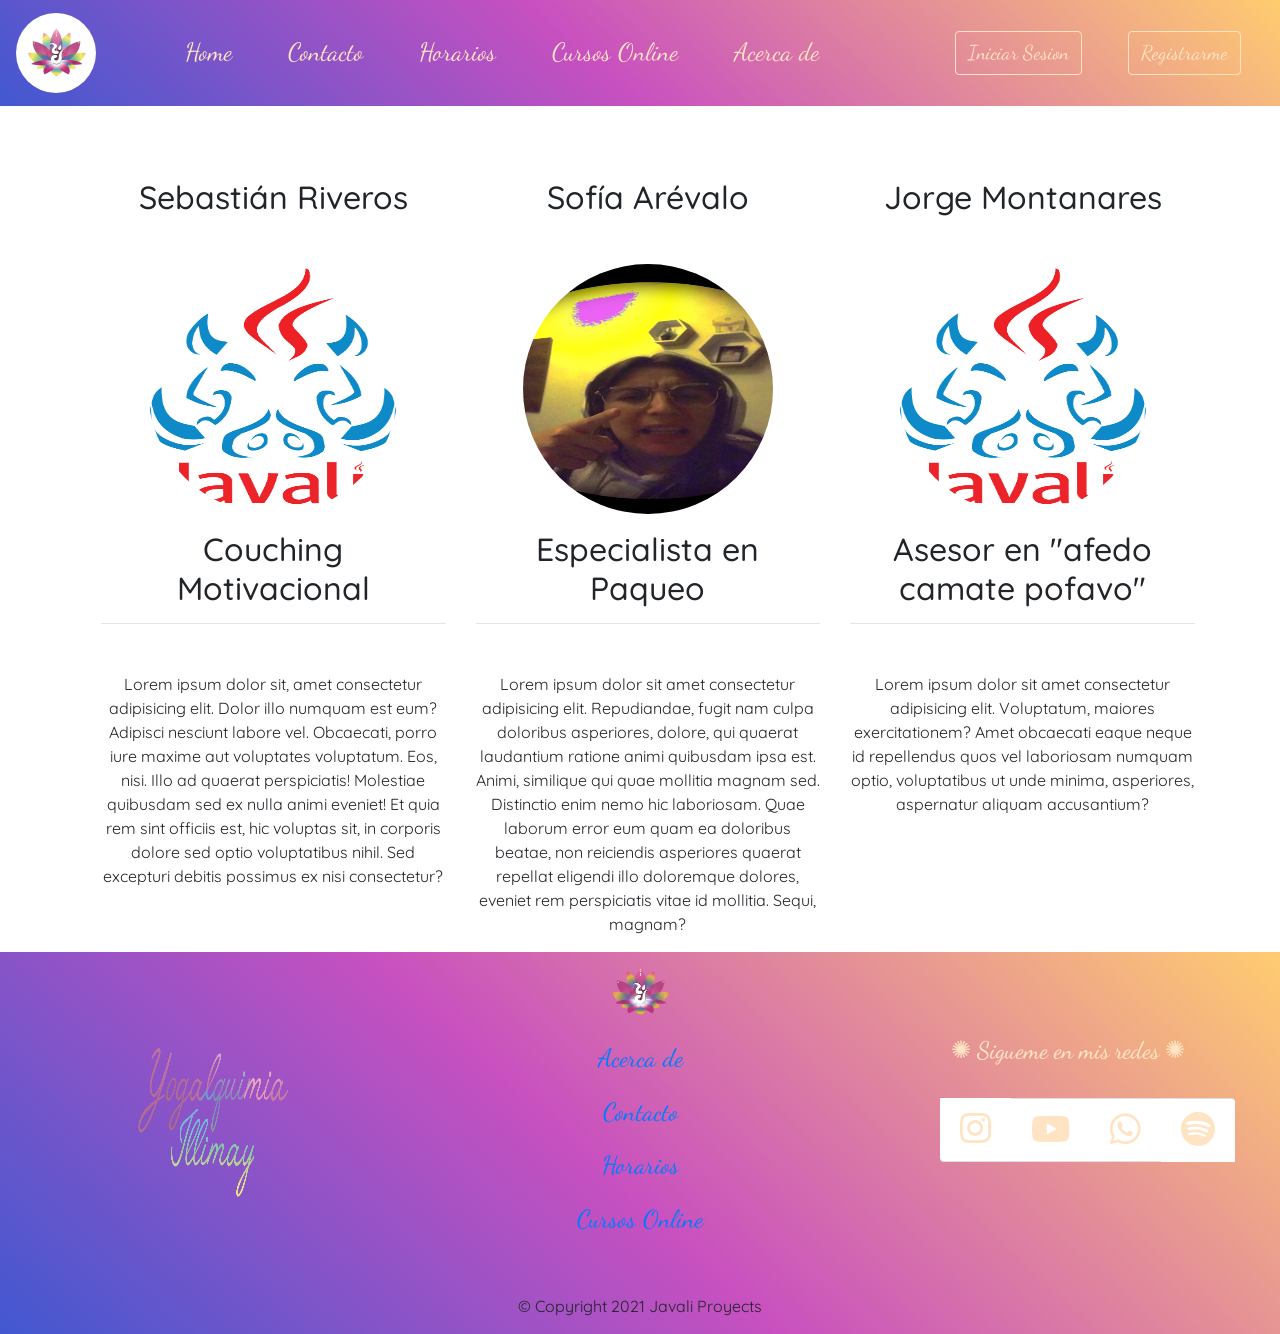
==== acerca-de.html @ bc943024 "carpeta javali + acerca de sin terminar" ====
<!DOCTYPE html>
<html lang="es-cl">

<head>
    <meta charset="UTF-8">
    <meta name="viewport" content="width=device-width, initial-scale=1.0">
    <link
        href="https://fonts.googleapis.com/css2?family=Dancing+Script&family=Josefin+Slab:ital,wght@0,100;0,200;0,300;1,100;1,200&family=Quicksand:wght@300&display=swap"
        rel="stylesheet">
    <!-- Bootstrap CSS -->
    <link rel="stylesheet" href="assets/css/bootstrap.min.css">
    <!-- CSS Propios -->
    <link rel="stylesheet" type="text/css" href="assets/css/style.css">
    <link rel="stylesheet" type="text/css" href="assets/fontawesome-free-5.15.3-web/css/all.css">

    <title>Yoga Alquimista</title>
</head>

<body>
    <!--NAVBAR-->
    <header class="mynav">
        <nav class="navbar navbar-expand-lg ">
            <a class="navbar-brand" href="#">
                <img class="logo" src="assets/images/logo-wh.jpeg" alt="BRAND" height="80px" width="80px">
            </a>
            <button class="navbar-toggler" type="button" data-toggle="collapse" data-target="#navbarSupportedContent"
                aria-controls="navbarSupportedContent" aria-expanded="false" aria-label="Toggle navigation">
                <span class="navbar-toggler-icon"></span>
            </button>

            <div class="collapse navbar-collapse" id="navbarSupportedContent">
                <ul class="navbar-nav mr-auto">
                    <li class="nav-item active">
                        <a class="nav-link a-nav pr-5" href="#">Home<span class="sr-only">(current)</span></a>
                    </li>
                    <li class="nav-item">
                        <a class="nav-link a-nav pr-5" href="#">Contacto</a>
                    </li>
                    <li class="nav-item">
                        <a class="nav-link a-nav pr-5" href="#">Horarios</a>
                    </li>
                    <li class="nav-item">
                        <a class="nav-link a-nav pr-5" href="#">Cursos Online</a>
                    </li>
                    <li class="nav-item">
                        <a class="nav-link a-nav pr-5" href="#">Acerca de</a>
                    </li>
                </ul>
            </div>
            <ul class="navbar-nav mr-auto">
                <li class="nav-item col-6 col-md-auto ">
                    <a href="#" class="nav-link a-nav">
                        <button type="button" class="nav-btn btn btn">Iniciar Sesion</button>
                    </a>
                </li>
                <li class="nav-item col-6 col-md-auto ">
                    <a href="#" class="nav-link a-nav">
                        <button type="button" class="nav-btn btn ">Registrarme</button>
                    </a>
                </li>
            </ul>
        </nav>
    </header>
    <!--FIN NAVBAR-->

    <!--JAVALI-->

    <div class="container">

        <img src="assets/" alt="">



    </div>

    <div class="container circulos">
        <div class="row text-center pl-3">
            <div class="col-md-4 col-lg-4">
                <h2 class="my-5 h2">Sebastián Riveros</h2>
                <img class=" t-img rounded-circle" alt="100x100" height="250px" width="250px"
                    src="assets/images/img javali/javali_web.png" data-holder-rendered="true">

                    <h2 class="m-3">Couching Motivacional</h2>

                <hr class="mb-5" />

                <p>Lorem ipsum dolor sit, amet consectetur adipisicing elit. Dolor illo numquam est eum? Adipisci
                    nesciunt labore vel. Obcaecati, porro iure maxime aut voluptates voluptatum. Eos, nisi. Illo ad
                    quaerat perspiciatis!
                    Molestiae quibusdam sed ex nulla animi eveniet! Et quia rem sint officiis est, hic voluptas sit, in
                    corporis dolore sed optio voluptatibus nihil. Sed excepturi debitis possimus ex nisi consectetur?
                </p>
            </div>
            <div class="col-md-4 col-lg-4">
                <h2 class="my-5 h2">Sofía Arévalo</h2>
                <img class="rounded-circle" alt="100x100" height="250px" width="250px"
                    src="assets/images/img javali/sof-recl.jpeg" data-holder-rendered="true">

                    <h2 class="m-3">Especialista en Paqueo</h2>

                <hr class="mb-5" />

                <p>Lorem ipsum dolor sit amet consectetur adipisicing elit. Repudiandae, fugit nam culpa doloribus
                    asperiores, dolore, qui quaerat laudantium ratione animi quibusdam ipsa est. Animi, similique qui
                    quae mollitia magnam sed.
                    Distinctio enim nemo hic laboriosam. Quae laborum error eum quam ea doloribus beatae, non reiciendis
                    asperiores quaerat repellat eligendi illo doloremque dolores, eveniet rem perspiciatis vitae id
                    mollitia. Sequi, magnam?
                </p>
            </div>
            <div class="col-md-4 col-lg-4">
                <h2 class="my-5 h2">Jorge Montanares</h2>
                <img class="rounded-circle" alt="100x100 "height="250px" width="250px"
                    src="assets/images/img javali/javali_web.png" data-holder-rendered="true">

                    <h2 class="m-3">Asesor en "afedo camate pofavo"</h2>

                <hr class="mb-5" />

                <p>Lorem ipsum dolor sit amet consectetur adipisicing elit. Voluptatum, maiores exercitationem? Amet
                    obcaecati eaque neque id repellendus quos vel laboriosam numquam optio, voluptatibus ut unde minima,
                    asperiores, aspernatur aliquam accusantium?
                </p>


            </div>
        </div>
    </div>


    <!--FIN JAVALI-->

    <!--INICIO FOOTER-->
    <footer class="footer">
        <div class="container">
            <div class="row justify-content-between align-items-center">
                <div class=" col-sm-12 col-md-3 text-center mt-5">
                    <img src="assets/images/Logotipo e Isotipo Yogalquimia Illimay/Tipografia multicolor TRANSPARENTE.png"
                        alt="Tipografia" height="150" width="150">
                </div>
                <div class="col-sm-12 col-md-3 text-center ">
                    <img src="assets/images/Logotipo e Isotipo Yogalquimia Illimay/fondo TRANSPARENTE.png"
                        alt="logo yogalquimia" height="80px" width="80px">
                    <ul class="nav flex-column myul">
                        <li class="nav-item">
                            <a class="nav-link active" href="#">Acerca de </a>
                        </li>
                        <li class="nav-item">
                            <a class="nav-link active" href="#">Contacto</a>
                        </li>
                        <li class="nav-item">
                            <a class="nav-link active" href="#">Horarios </a>
                        </li>
                        <li class="nav-item">
                            <a class="nav-link active" href="#">Cursos Online</a>
                        </li>
                    </ul>
                </div>
                <div class="col-sm-12 col-md-3 text-center ">
                    <h4 class="f-txt pb-4 ">✺ Sigueme en mis redes ✺</h4>
                    <ul class="f-list list-group list-group-horizontal list-group-flush ">
                        <li class="list-group-item"><a href="#"></a><i class="fab fa-instagram micon"></i></li>
                        <li class="list-group-item"><a href="#"></a><i class="fab fa-youtube micon"></i></li>
                        <li class="list-group-item"><a href="#"></a><i class="fab fa-whatsapp micon"></i></li>
                        <li class="list-group-item"><a href="#"></a><i class="fab fa-spotify micon"></i></li>
                    </ul>
                </div>
            </div>
        </div>
        </div>
        <div class="row text-center">
            <div class="col-sm-12 col-md-12 col-lg-12 col-xl-12 mt-5">
                <p class="cprg">© Copyright 2021 Javali Proyects
                </p>
            </div>
    </footer>

    <!--FIN FOOTER-->





    <!-- Javascript Optional -->

    <!-- Jquery first, then Popper.js, then Bootstrap JS -->

    <script src="https://code.jquery.com/jquery-3.5.1.slim.min.js"
        integrity="sha384-DfXdz2htPH0lsSSs5nCTpuj/zy4C+OGpamoFVy38MVBnE+IbbVYUew+OrCXaRkfj"
        crossorigin="anonymous"></script>
    <script src="https://cdn.jsdelivr.net/npm/popper.js@1.16.1/dist/umd/popper.min.js"
        integrity="sha384-9/reFTGAW83EW2RDu2S0VKaIzap3H66lZH81PoYlFhbGU+6BZp6G7niu735Sk7lN"
        crossorigin="anonymous"></script>
    <script src="https://cdn.jsdelivr.net/npm/bootstrap@4.6.0/dist/js/bootstrap.min.js"
        integrity="sha384-+YQ4JLhjyBLPDQt//I+STsc9iw4uQqACwlvpslubQzn4u2UU2UFM80nGisd026JF"
        crossorigin="anonymous"></script>
    <!--Javascrip escritorio-->
    <script src="assets/js/bootstrap.min.js"></script>
</body>

</html>
---- assets/css/style.css ----
body{
    font-family: 'Quicksand', sans-serif;
}


/*NAVBAR*/

.mynav{

    background-color: #4158D0;
    background-image: linear-gradient(43deg, #4158D0 0%, #C850C0 46%, #FFCC70 100%);
     ;
}

.logo{

    border-radius: 50%;
	border-style: 2px solid white;

}

.navbar-nav {

    margin: 0 auto;
    font-family: 'Dancing Script', cursive;
    font-size: 25px;
}

.a-nav{
    color: bisque;

}

.nav-btn{
    color: bisque;
    border-color: bisque;
    font-size: 20px;
    
    
}

/* FIN NAVBAR */

/*EFECTOS*/

li:hover{
    color:aqua ;
     }

a:visited{
    color: bisque;


}
/*--FIN EFECTOS--*/

/*FOOTER*/
footer{

    background-image: linear-gradient(43deg, #4158D0 0%, #C850C0 46%, #FFCC70 100%);
    font-family: 'Dancing Script', cursive;

}

.myul{

    font-size: 25px;
}


.f-txt{

    color: bisque;
    font-family:'Dancing Script', cursive ;
}

/*iconos*/
.micon{ 

    color: bisque;
    font-size: 35px;

}

.cprg{
    
    font-family: 'Quicksand', sans-serif;
}

/*FIN FOOTER*/




/*ACERCA DE*/
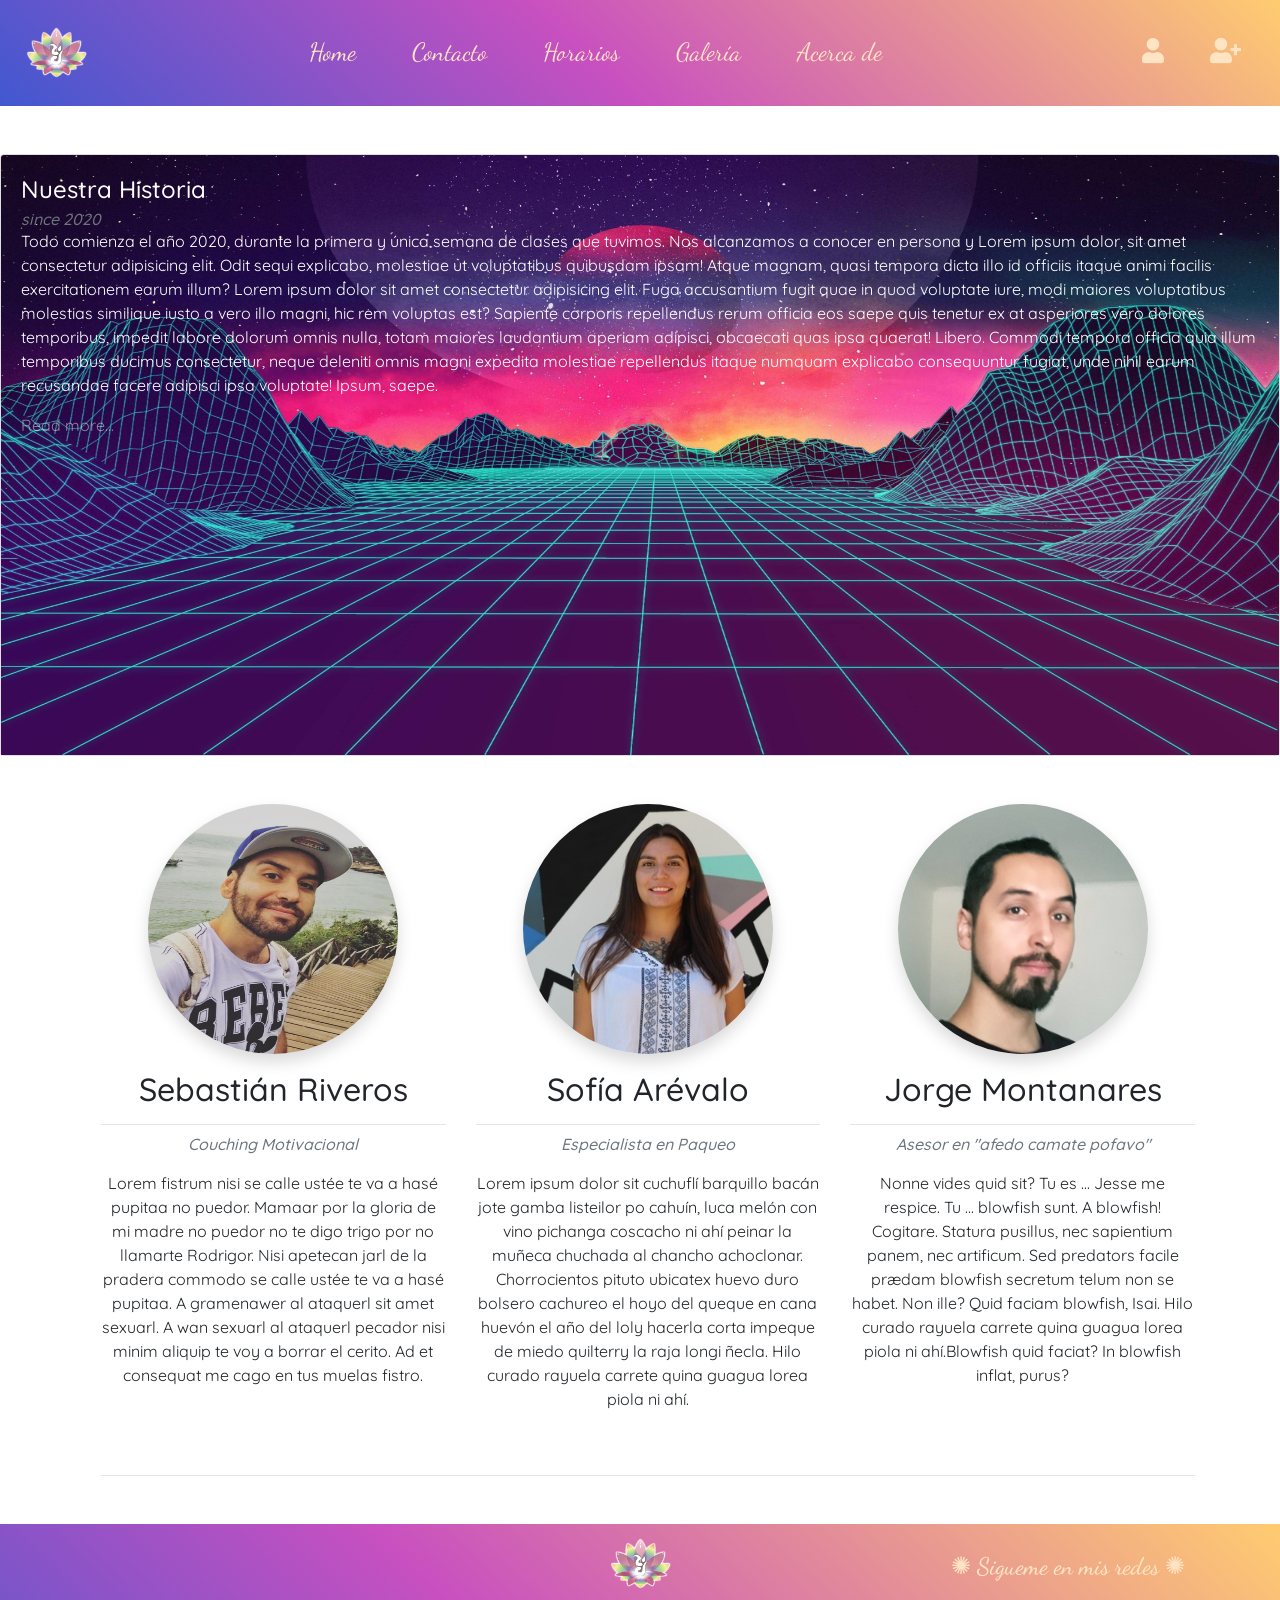
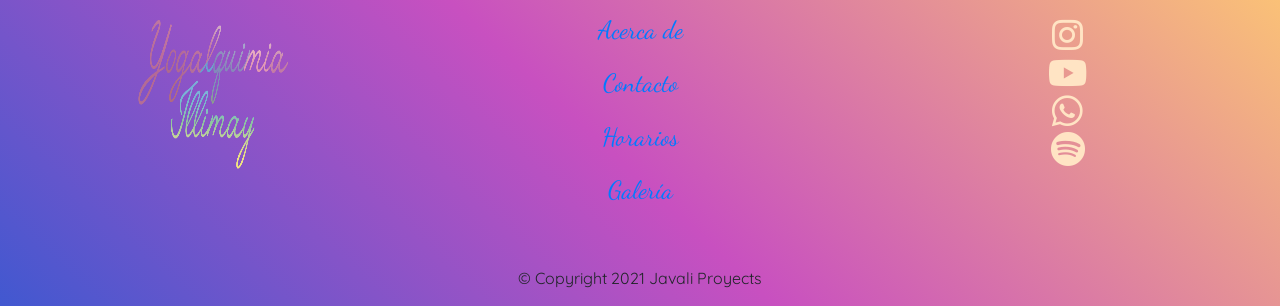
==== commit d187f2d8: "toas toas" ====
--- a/acerca-de.html
+++ b/acerca-de.html
@@ -7,126 +7,153 @@
     <link
         href="https://fonts.googleapis.com/css2?family=Dancing+Script&family=Josefin+Slab:ital,wght@0,100;0,200;0,300;1,100;1,200&family=Quicksand:wght@300&display=swap"
         rel="stylesheet">
+    <link rel="icon" type="image/png"
+        href="assets/images/Logotipo e Isotipo Yogalquimia Illimay/fondo TRANSPARENTE.png" />
     <!-- Bootstrap CSS -->
     <link rel="stylesheet" href="assets/css/bootstrap.min.css">
     <!-- CSS Propios -->
     <link rel="stylesheet" type="text/css" href="assets/css/style.css">
     <link rel="stylesheet" type="text/css" href="assets/fontawesome-free-5.15.3-web/css/all.css">
 
-    <title>Yoga Alquimista</title>
+    <title>Yoga Alquimia</title>
 </head>
 
 <body>
     <!--NAVBAR-->
     <header class="mynav">
         <nav class="navbar navbar-expand-lg ">
-            <a class="navbar-brand" href="#">
-                <img class="logo" src="assets/images/logo-wh.jpeg" alt="BRAND" height="80px" width="80px">
+            <a class="navbar-brand" href="home.html">
+                <img class="logo" src="assets/images/fondo-blanco-borde-blanco.png" alt="BRAND" height="80px" width="80px">
             </a>
             <button class="navbar-toggler" type="button" data-toggle="collapse" data-target="#navbarSupportedContent"
                 aria-controls="navbarSupportedContent" aria-expanded="false" aria-label="Toggle navigation">
-                <span class="navbar-toggler-icon"></span>
+                <span class="navbar-toggler-icon"><i class="fas fa-spa"></i></span>
             </button>
-
             <div class="collapse navbar-collapse" id="navbarSupportedContent">
                 <ul class="navbar-nav mr-auto">
                     <li class="nav-item active">
-                        <a class="nav-link a-nav pr-5" href="#">Home<span class="sr-only">(current)</span></a>
-                    </li>
-                    <li class="nav-item">
-                        <a class="nav-link a-nav pr-5" href="#">Contacto</a>
-                    </li>
-                    <li class="nav-item">
-                        <a class="nav-link a-nav pr-5" href="#">Horarios</a>
-                    </li>
-                    <li class="nav-item">
-                        <a class="nav-link a-nav pr-5" href="#">Cursos Online</a>
-                    </li>
-                    <li class="nav-item">
-                        <a class="nav-link a-nav pr-5" href="#">Acerca de</a>
+                        <a class="nav-link a-nav pr-5" href="home.html">Home<span class="sr-only">(current)</span></a>
+                    </li>
+                    <li class="nav-item">
+                        <a class="nav-link a-nav pr-5" href="contacto.html">Contacto</a>
+                    </li>
+                    <li class="nav-item">
+                        <a class="nav-link a-nav pr-5" href="horario.html">Horarios</a>
+                    </li>
+                    <li class="nav-item">
+                        <a class="nav-link a-nav pr-5" href="gallery.html">Galería</a>
+                    </li>
+                    <li class="nav-item">
+                        <a class="nav-link a-nav pr-5" href="acerca-de.html">Acerca de</a>
                     </li>
                 </ul>
             </div>
-            <ul class="navbar-nav mr-auto">
-                <li class="nav-item col-6 col-md-auto ">
-                    <a href="#" class="nav-link a-nav">
-                        <button type="button" class="nav-btn btn btn">Iniciar Sesion</button>
-                    </a>
-                </li>
-                <li class="nav-item col-6 col-md-auto ">
-                    <a href="#" class="nav-link a-nav">
-                        <button type="button" class="nav-btn btn ">Registrarme</button>
-                    </a>
-                </li>
-            </ul>
+            <div class="d-none d-lg-block d-xl-block">
+                <ul class="navbar-nav mr-auto ">
+                    <li class="nav-item col-6 col-md-auto ">
+                        <a href="#" class="nav-link a-nav">
+                            <i class="fas fa-user"></i>
+                        </a>
+                    </li>
+                    <li class="nav-item col-6 col-md-auto">
+                        <a href="#" class="nav-link a-nav">
+                            <i class="fas fa-user-plus"></i>
+                        </a>
+                    </li>
+                </ul>
+            </div>
         </nav>
     </header>
     <!--FIN NAVBAR-->
 
     <!--JAVALI-->
 
-    <div class="container">
-
-        <img src="assets/" alt="">
-
-
-
+<!--nuestra historia-->
+    <div class="row ">
+        <div class="col-sm-12">
+            <div class="card mt-5">
+                <img class="card-img-top" src="assets/images/img javali/nuestra historia.jpg" alt="paiasje futurista"
+                    height="600px" width="400px">
+                <div class="card-img-overlay">
+                    <h4 class="card-title text-white bold">Nuestra Historia</h4>
+                    <h6 class="card-subtitle text-muted text-white font-italic">since 2020</h6>
+                    <p class="card-text text-white text-wrap d-none d-md-block">Todo comienza el año 2020, durante la
+                        primera y única semana de clases que tuvimos. Nos alcanzamos a conocer en persona y Lorem ipsum
+                        dolor, sit amet consectetur adipisicing elit. Odit sequi explicabo, molestiae ut voluptatibus
+                        quibusdam ipsam! Atque magnam, quasi tempora dicta illo id officiis itaque animi facilis
+                        exercitationem earum illum? Lorem ipsum dolor sit amet consectetur adipisicing elit. Fuga
+                        accusantium fugit quae in quod voluptate iure, modi maiores voluptatibus molestias similique
+                        iusto a vero illo magni, hic rem voluptas est?
+                        Sapiente corporis repellendus rerum officia eos saepe quis tenetur ex at asperiores vero dolores
+                        temporibus, impedit labore dolorum omnis nulla, totam maiores laudantium aperiam adipisci,
+                        obcaecati quas ipsa quaerat! Libero.
+                        Commodi tempora officia quia illum temporibus ducimus consectetur, neque deleniti omnis magni
+                        expedita molestiae repellendus itaque numquam explicabo consequuntur fugiat, unde nihil earum
+                        recusandae facere adipisci ipsa voluptate! Ipsum, saepe.
+                        <o></o>
+                    </p><a href="#" class="card-link text-white-50">Read more...</a>
+                </div>
+            </div>
+        </div>
     </div>
-
-    <div class="container circulos">
+   <!--nuestra historia-->
+
+   <!--squad fotos-->
+    <div class="container circulos mt-5">
         <div class="row text-center pl-3">
             <div class="col-md-4 col-lg-4">
-                <h2 class="my-5 h2">Sebastián Riveros</h2>
-                <img class=" t-img rounded-circle" alt="100x100" height="250px" width="250px"
-                    src="assets/images/img javali/javali_web.png" data-holder-rendered="true">
-
-                    <h2 class="m-3">Couching Motivacional</h2>
-
-                <hr class="mb-5" />
-
-                <p>Lorem ipsum dolor sit, amet consectetur adipisicing elit. Dolor illo numquam est eum? Adipisci
-                    nesciunt labore vel. Obcaecati, porro iure maxime aut voluptates voluptatum. Eos, nisi. Illo ad
-                    quaerat perspiciatis!
-                    Molestiae quibusdam sed ex nulla animi eveniet! Et quia rem sint officiis est, hic voluptas sit, in
-                    corporis dolore sed optio voluptatibus nihil. Sed excepturi debitis possimus ex nisi consectetur?
+                <img class=" t-img rounded-circle shadow " alt="100x100" height="250px" width="250px"
+                    src="assets/images/img javali/seba.jpeg" data-holder-rendered="true">
+
+                <h2 class="m-3">Sebastián Riveros</h2>
+
+                <hr class="mb-3" />
+                <h6 class="card-subtitle text-muted text-white font-italic mb-3">Couching Motivacional</h6>
+                <p>Lorem fistrum nisi se calle ustée te va a hasé pupitaa no puedor. Mamaar por la gloria de mi madre no
+                    puedor no te digo trigo por no llamarte Rodrigor. Nisi apetecan jarl de la pradera commodo se calle
+                    ustée te va a hasé pupitaa. A gramenawer al ataquerl sit amet sexuarl. A wan sexuarl al ataquerl
+                    pecador nisi minim aliquip te voy a borrar el cerito. Ad et consequat me cago en tus muelas fistro.
                 </p>
             </div>
             <div class="col-md-4 col-lg-4">
-                <h2 class="my-5 h2">Sofía Arévalo</h2>
-                <img class="rounded-circle" alt="100x100" height="250px" width="250px"
-                    src="assets/images/img javali/sof-recl.jpeg" data-holder-rendered="true">
-
-                    <h2 class="m-3">Especialista en Paqueo</h2>
-
-                <hr class="mb-5" />
-
-                <p>Lorem ipsum dolor sit amet consectetur adipisicing elit. Repudiandae, fugit nam culpa doloribus
-                    asperiores, dolore, qui quaerat laudantium ratione animi quibusdam ipsa est. Animi, similique qui
-                    quae mollitia magnam sed.
-                    Distinctio enim nemo hic laboriosam. Quae laborum error eum quam ea doloribus beatae, non reiciendis
-                    asperiores quaerat repellat eligendi illo doloremque dolores, eveniet rem perspiciatis vitae id
-                    mollitia. Sequi, magnam?
+                <img class="rounded-circle  shadow" alt="100x100" height="250px" width="250px"
+                    src="assets/images/img javali/sofia-lnkdn.jpg" data-holder-rendered="true">
+
+                <h2 class="m-3">Sofía Arévalo</h2>
+
+                <hr class="mb-3" />
+                <h6 class="card-subtitle text-muted text-white font-italic mb-3">Especialista en Paqueo</h6>
+
+                <p>Lorem ipsum dolor sit cuchuflí barquillo bacán jote gamba listeilor po cahuín, luca melón con vino
+                    pichanga coscacho ni ahí peinar la muñeca chuchada al chancho achoclonar. Chorrocientos pituto
+                    ubicatex huevo duro bolsero cachureo el hoyo del queque en cana huevón el año del loly hacerla corta
+                    impeque de miedo quilterry la raja longi ñecla. Hilo curado rayuela carrete quina guagua lorea piola
+                    ni ahí.
                 </p>
             </div>
             <div class="col-md-4 col-lg-4">
-                <h2 class="my-5 h2">Jorge Montanares</h2>
-                <img class="rounded-circle" alt="100x100 "height="250px" width="250px"
-                    src="assets/images/img javali/javali_web.png" data-holder-rendered="true">
-
-                    <h2 class="m-3">Asesor en "afedo camate pofavo"</h2>
-
-                <hr class="mb-5" />
-
-                <p>Lorem ipsum dolor sit amet consectetur adipisicing elit. Voluptatum, maiores exercitationem? Amet
-                    obcaecati eaque neque id repellendus quos vel laboriosam numquam optio, voluptatibus ut unde minima,
-                    asperiores, aspernatur aliquam accusantium?
-                </p>
-
-
+
+                <img class="rounded-circle shadow" alt="100x100 " height="250px" width="250px"
+                    src="assets/images/img javali/jorge.jpeg" data-holder-rendered="true">
+
+                <h2 class="m-3">Jorge Montanares</h2>
+
+                <hr class="mb-3" />
+                <h6 class="card-subtitle text-muted text-white font-italic mb-3">Asesor en "afedo camate pofavo"</h6>
+
+                <p>Nonne vides quid sit? Tu es ... Jesse me respice. Tu ... blowfish sunt. A blowfish! Cogitare. Statura
+                    pusillus, nec sapientium panem, nec artificum. Sed predators facile prædam blowfish secretum telum
+                    non se habet. Non ille? Quid faciam blowfish, Isai. Hilo curado rayuela carrete quina guagua lorea
+                    piola
+                    ni ahí.Blowfish quid faciat? In blowfish inflat, purus?
+                </p>
+            </div>
+            <div class="col-12">
+                <hr class="mb-5 mt-5">
             </div>
         </div>
     </div>
-
+<!--squad fotos-->
 
     <!--FIN JAVALI-->
 
@@ -139,30 +166,30 @@
                         alt="Tipografia" height="150" width="150">
                 </div>
                 <div class="col-sm-12 col-md-3 text-center ">
-                    <img src="assets/images/Logotipo e Isotipo Yogalquimia Illimay/fondo TRANSPARENTE.png"
-                        alt="logo yogalquimia" height="80px" width="80px">
+                    <a href="home.html"><img src="assets/images/fondo-blanco-borde-blanco.png"alt="logo yogalquimia" height="80px" width="80px">
+                    </a>
                     <ul class="nav flex-column myul">
                         <li class="nav-item">
-                            <a class="nav-link active" href="#">Acerca de </a>
-                        </li>
-                        <li class="nav-item">
-                            <a class="nav-link active" href="#">Contacto</a>
-                        </li>
-                        <li class="nav-item">
-                            <a class="nav-link active" href="#">Horarios </a>
-                        </li>
-                        <li class="nav-item">
-                            <a class="nav-link active" href="#">Cursos Online</a>
+                            <a class="nav-link active" href="acerca-de.html">Acerca de </a>
+                        </li>
+                        <li class="nav-item">
+                            <a class="nav-link active" href="contacto.html">Contacto</a>
+                        </li>
+                        <li class="nav-item">
+                            <a class="nav-link active" href="horario.html">Horarios </a>
+                        </li>
+                        <li class="nav-item">
+                            <a class="nav-link active" href="gallery.html">Galería</a>
                         </li>
                     </ul>
                 </div>
                 <div class="col-sm-12 col-md-3 text-center ">
-                    <h4 class="f-txt pb-4 ">✺ Sigueme en mis redes ✺</h4>
-                    <ul class="f-list list-group list-group-horizontal list-group-flush ">
-                        <li class="list-group-item"><a href="#"></a><i class="fab fa-instagram micon"></i></li>
-                        <li class="list-group-item"><a href="#"></a><i class="fab fa-youtube micon"></i></li>
-                        <li class="list-group-item"><a href="#"></a><i class="fab fa-whatsapp micon"></i></li>
-                        <li class="list-group-item"><a href="#"></a><i class="fab fa-spotify micon"></i></li>
+                    <h4 class="f-txt pb-4  ">✺ Sigueme en mis redes ✺</h4>
+                    <ul class="f-list">
+                        <li class="nav-item"><a href="#"></a><i class="fab fa-instagram micon"></i></li>
+                        <li class="nav-item"><a href="#"></a><i class="fab fa-youtube micon"></i></li>
+                        <li class="nav-item"><a href="#"></a><i class="fab fa-whatsapp micon"></i></li>
+                        <li class="nav-item"><a href="#"></a><i class="fab fa-spotify micon"></i></li>
                     </ul>
                 </div>
             </div>
--- a/assets/css/style.css
+++ b/assets/css/style.css
@@ -32,6 +32,10 @@
     color: bisque;
 
 }
+.fa-spa{
+    color: bisque;
+    font-size: 35px;
+}
 
 .nav-btn{
     color: bisque;
@@ -41,20 +45,17 @@
     
 }
 
+
 /* FIN NAVBAR */
+/* INICIO CONTENIDO */
+.p-bienv{
 
-/*EFECTOS*/
-
-li:hover{
-    color:aqua ;
-     }
-
-a:visited{
-    color: bisque;
+    font-size: 20px;;
+}
+/* FIN CONTENIDO */
 
 
-}
-/*--FIN EFECTOS--*/
+
 
 /*FOOTER*/
 footer{
@@ -67,6 +68,7 @@
 .myul{
 
     font-size: 25px;
+    color: bisque;
 }
 
 
@@ -74,6 +76,11 @@
 
     color: bisque;
     font-family:'Dancing Script', cursive ;
+}
+
+.f-list{
+    list-style: none;
+    padding: 3px;
 }
 
 /*iconos*/
@@ -91,15 +98,98 @@
 
 /*FIN FOOTER*/
 
+/*INICIO FORMULARIO*/
+
+.formu{
+    background-color: #fef3f1;
+    border-radius: 20px;
+}
+
+/*FIN FORMULARIO*/
+
+/*BIENVENIDA*/
+
+.bienvenida{
+    background-color:#fef3f1;
+}
+/*FIN BIENVENIDA*/
 
 
+/*EFECTOS*/
 
-/*ACERCA DE*/
+i:hover{
+    color: cornflowerblue;
+}
+a:visited{
+    color: bisque;
+}
+
+a:hover{
+    color: cornflowerblue;
+}
+/*--FIN EFECTOS--*/
+
+/*--INICIO CARROUSEL--*/
+.carousel-caption-seba {
+    position: absolute;
+    right: 70%;
+    bottom: 0px;
+    left: 10%;
+    z-index: 10;
+    padding-top: 85px;
+    padding-bottom: 10%;
+    color: #fff;
+    text-align: center;
+    background-color: rgba(0, 0, 0, 0.5);
+    }
+  
+    .carousel-item-seba {
+      position: relative;
+      display: none;
+      float: left;
+      width: 100%;
+      margin-right: -100%;
+      -webkit-backface-visibility: hidden;
+      backface-visibility: hidden;
+      transition: -webkit-transform 1.5s ease-in-out;
+      transition: transform 1.5s ease-in-out;
+      transition: transform 1.5s ease-in-out, -webkit-transform 2s ease-in-out;
+    }
+  
+    .btn-info-seba {
+      color: #fff;
+      background-color: #17a2b8;
+      border-color: #17a2b8;
+    }
+/*--FIN CARROUSEL-*/
+
+/*GALLERY*/
+
+.galery-color{
+
+background-color:#fef3f1;
+}
+
+/*FIN GALLERY*/
+
+/*CARDS*/
+.card-body{
+
+    background-color:#fef3f1;
+}
+
+.card-footer{
+
+    background-color: whitesmoke;
+}
+
+.maca-med{
+
+    background-color:#fff;
+}
+/*FIN CARDS*/
 
 
 
 
 
-
-
-
